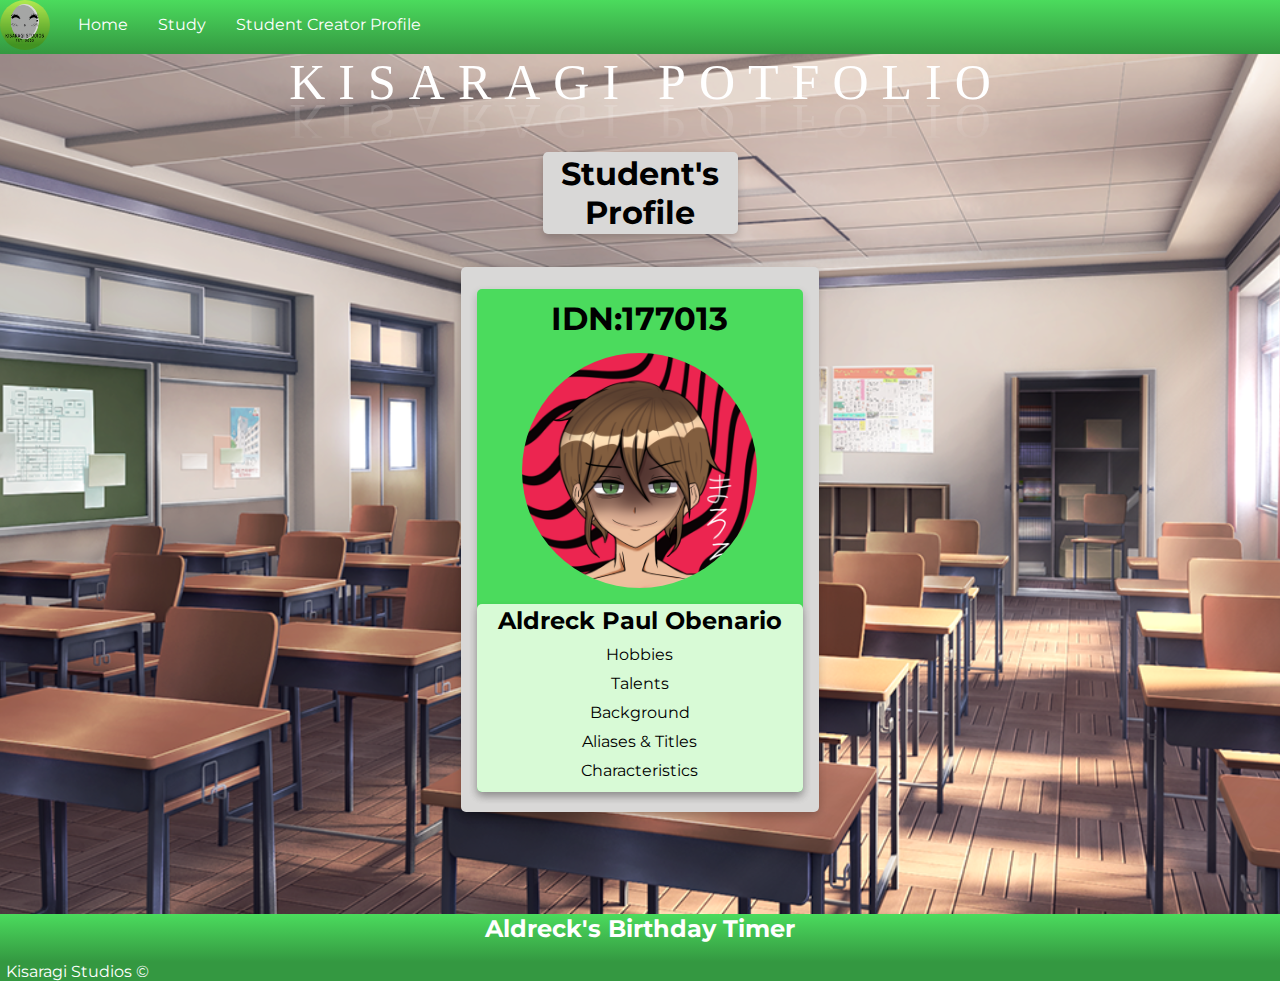
==== Student Creator Profile/Kisaragi.html @ 76e5b479 "Add files via upload" ====
<!DOCTYPE html>
<html lang="en" dir="ltr" >
<head>
	<title>Kisaragi Portfolios</title>
	<link rel="stylesheet" type="text/css" href="Kisaragi.css">
	<link rel="icon" href="logo.png">
	<link href="https://fonts.googleapis.com/css2?family=Montserrat:ital,wght@0,400;1,300&display=swap" rel="stylesheet">
	<meta name="viewport" content="width=device-width,initial-scale=1.0,minimum-scale=1.0,maximum-scale=1.0">
</head>
<body>

<nav>
	<div id="navbar">
		<div class="logo">
      <img src="logo.png">
    </div>
	  <a href="../Home.html">Home</a>
	  <a href="../Study/Study.html">Study</a>
		<a href="Kisaragi.html">Student Creator Profile</a>
	</div>
</nav>

<div class="head">
	<span style="--i:1">K</span>
	<span style="--i:2">I</span>
	<span style="--i:3">S</span>
	<span style="--i:4">A</span>
	<span style="--i:5">R</span>
	<span style="--i:6">A</span>
	<span style="--i:7">G</span>
	<span style="--i:8">I</span>
	<span style="--i:9"></span>
	<span style="--i:10"></span>
	<span style="--i:11">P</span>
	<span style="--i:12">O</span>
	<span style="--i:13">T</span>
	<span style="--i:14">F</span>
	<span style="--i:15">O</span>
	<span style="--i:16">L</span>
	<span style="--i:17">I</span>
	<span style="--i:18">O</span>
</div>
	<h1 class="alter">Student's Profile</h1>
<div class="card">
	<div class="card2">
		<h1 class="inside">IDN:177013</h1>
		<img class="sprite" src="Digital_Art_Obenario.png">
		<div class="container">
			<h2 class="inside"> Aldreck Paul Obenario </h2>
			<ul class="inside">
				<li  id="myBtn" class="inside2"><label for="show3">Hobbies</label></li>
				<div id="myModal" class="modal">

					<div class="modal-content">
						    <div class="modal-header">
						      <span class="close">&times;</span>
						    <h2>Hobbies</h2>
						    </div>
						    <div class="modal-body">
						    	<ul>
						    		<li>Gaming</li>
						    		<li>Playing the Piano</li>
						    		<li>Reading Manga and Light novels</li>
						    		<li>Watching Anime</li>
						    		<li>Drawing</li>
						    	</ul>
						    </div>
						    <div class="modal-footer">
						      <h3>Kisaragi Records</h3>
						   </div>
					</div>
				</div>
				<li id="myBtnTal" class="inside2"><label for="show4">Talents</label></li>
				<div id="myModalTal" class="modal">
					<div class="modal-content">
						    <div class="modal-header">
						    <span class="close">&times;</span>
						    	<h2>Talents</h2>
						    </div>
						    <div class="modal-body">
								<h3>"The talent of not giving up"</h3>
								<p>
									Just as it sounds this guy never gives up despite any conditions inflicted upon him.
								</p>
						    </div>
						    <div class="modal-footer">
						      <h3>Kisaragi Records</h3>
						   </div>
					</div>
					</div>

				<li id="myBtnBack" class="inside2"><label for="show1">Background</label></li>
						<div id="myModalBack" class="modal">
						  <div class="modal-content">
						    <div class="modal-header">
						      <span class="close">&times;</span>
							<h2>Background</h2>
						    </div>
						    <div class="modal-body">
							<p>
								Aldreck Paul Obenario (如月 麿, Kisaragi Maro) is a senior highschool student. The one and only highschool knight.
							</p>
						    </div>
						    <div class="modal-footer">
						      <h3>Kisaragi Records</h3>
						    </div>
						  </div>

						</div>
				<li id="myBtnAlias" class="inside2"><label for="show2">Aliases & Titles</label></li>
							<div id="myModalAlias" class="modal">
						  <div class="modal-content">
						    <div class="modal-header">
						      <span class="close">&times;</span>
							<h2>Aliases & Titles</h2>
						    </div>
						    <div class="modal-body">
						    	<ul>
									<li>如月 麿</li>
									<li>如月 律</li>
									<li>勇者</li>
									<li>Shiroe</li>
									<li>Minerva</li>
									<li>Monika</li>
									<li>Aliszt</li>
									<li>一希 倫太郎</li>
									<li>Big Daddy Onichan</li>
									<li>High School Knight</li>
								</ul>
						    </div>
						    <div class="modal-footer">
						      <h3>Kisaragi Records</h3>
						    </div>
						  </div>

						</div>
				<li id="myBtnChar"  class="inside2"><label for="show5">Characteristics</label></li>
						<div id="myModalChar" class="modal">
						  <div class="modal-content">
						    <div class="modal-header">
						      <span class="close">&times;</span>
						    	<h2>Characteristics</h2>
						    </div>
						    <div class="modal-body">
						    	<ul>
									<li>Gender:	Male</li>
									<li>Height:	169cm/5'7"</li>
									<li>Weight:	Unknown</li>
									<li>Birth Date:	May 28</li>
									<li>Blood Type:	O</li>
									<li>Likes:	Video games, Otaku related stuff, Music, Science, Art</li>
									<li>Dislikes:	Talented people, Clingy people, Prideful people, Despair</li>
									<li>Status:	Alive</li>
								</ul>
						    </div>
						    <div class="modal-footer">
						      <h3>Kisaragi Records</h3>
						    </div>
						  </div>
						</div>
			</ul>
		</div>
	</div>
</div>

<footer>
	<div class="birthdayTimer">
		<h2>Aldreck's Birthday Timer</h2>
			<br>
		<h2 id="birthday"></h2>
	</div>
</footer>

<div class="td">
	<p id="trademark">
		Kisaragi Studios ©
	</p>
</div>

<script src="https://ajax.googleapis.com/ajax/libs/jquery/3.1.0/jquery.min.js"></script>
<script src="Kisaragi.js">
</script>
</body>
</html>
---- Student Creator Profile/Kisaragi.css ----
*{
	padding: 0px;
	margin: 0px;
	box-sizing: border-box;
	font-family: 'Montserrat', sans-serif;
}

body{
	height: 100vh;
	background-size: all;
	background-image: url(Club_room.png);
	background-size: cover;
	background-position: center;
	animation: fadeInAnimation ease 3s;
  animation-iteration-count: 1;
  animation-fill-mode: forwards;
}

footer{
	background-image: linear-gradient(#4bdb5d,#349841);
	display:flex;
	justify-content: center;
}

.head {
  position: relative;
  -webkit-box-reflect: below -20px linear-gradient(transparent, rgba(0,0,0,.2));
  font-size: 50px;
  text-align: center;
  margin-top: 4%;
}
.head span {
  font-family: 'Alfa Slab One', cursive;
  position: relative;
  display: inline-block;
  color: #fff;
  text-transform: uppercase;
  animation: waviy 1s infinite;
  animation-delay: calc(.1s * var(--i));
}

label{
	cursor: pointer;
}

h1{
	text-align: center;
	margin-top: 6%;
	padding-top: 10px
}

h2{
	text-align: center;
	margin-top: auto;
}

.alter{
	text-align: center;
	transition: 0.3s;
	margin-left: auto;
	margin-right: auto;
	margin-top: 40px;
	margin-bottom: -70px;
	box-shadow: 0 4px 8px 0 rgba(0,0,0,0.2);
	padding: 2px 16px;
	transition: 0.3s;
	background-color: #d9d8d7;
	border-radius: 5px;
	width: 195px;
}

.card{
	box-shadow: 0 4px 8px 0 rgba(0,0,0,0.2);
	padding: 2px 16px;
	transition: 0.3s;
	background-color: #d9d8d7;
	border-radius: 5px;
	width: 28%;
	display: block;
	margin-left: auto;
	margin-right: auto;
	margin-top: 8%;
	margin-bottom: 8%;
	padding-bottom: 20px;
}

.card2{
	box-shadow: 0 4px 8px 0 rgba(0,0,0,0.2);
	transition: 0.3s;
	background-color: #4bdb5d;
	border-radius: 5px;
	width: 100%;
	display: block;
	margin-left: auto;
	margin-right: auto;
	margin-top: 20px;
}

.container{
  	box-shadow: 0 4px 8px 0 rgba(0,0,0,0.2);
	padding: 2px 16px;
	transition: 0.3s;
	background-color: #d8fad6;
	border-radius: 5px;
	width: 100%;
	display: block;
	margin-left: auto;
	margin-right: auto;
}


.sprite{
	border-radius: 100%;
	width: 235px;
	height: auto;
	transition: 0.3s;
	display: block;
	margin-left: auto;
	margin-right: auto;
	padding-top: 15px;
	padding-bottom: 16px;
}

ul{
	list-style-type: none;
	text-align: center;
}

ul li{
	text-align: center;
	margin-top: 10px;
	margin-bottom: 10px;
	color: #000;
	padding-top: 10px
	padding-bottom: 10px;
	border: 1px solid #fff transparent;
}

.modal {
  display: none;
  position: fixed;
  z-index: 1;
  padding-top: 250px;
  left: 0;
  top: 0;
  width: 100%;
  height: 100%;
  overflow: auto;
  background-color: rgb(0,0,0);
  background-color: rgba(0,0,0,0.4);
}

.modal-content {
  position: relative;
  background-color: #fefefe;
  margin: auto;
  padding: 0;
  border: 1px solid #888;
  width: 30%;
  box-shadow: 0 4px 8px 0 rgba(0,0,0,0.2),0 6px 20px 0 rgba(0,0,0,0.19);
  -webkit-animation-name: animatetop;
  -webkit-animation-duration: 0.4s;
  animation-name: animatetop;
  animation-duration: 0.4s
}


@-webkit-keyframes animatetop {
  from {top:-300px; opacity:0}
  to {top:0; opacity:1}
}

@keyframes animatetop {
  from {top:-300px; opacity:0}
  to {top:0; opacity:1}
}


.close {
  color: white;
  float: right;
  font-size: 28px;
  font-weight: bold;
}

.close:hover, .close:focus {
  color: #000;
  text-decoration: none;
  cursor: pointer;
}

.modal-header {
  padding: 2px 16px;
  background-color: #349841;
  color: white;
}

.modal-body {padding: 2px 16px;}

.modal-footer {
  padding: 2px 16px;
  background-color: #349841;
  color: white;
}

.birthdayTimer{
	text-align: center;
	display:block;
	color: White;
}

.td{
	background-color: #349841;
}

#trademark{
	position:sticky;
	margin-left: 0.5%;
	color: white;
}

.logo{
  height: auto;
  width: auto;
  float: left;
  margin-right: 1%;
}

.logo img{
  height: 50px;
  width: 50px;
  border-radius: 50%;
}

#navbar {
  background-image: linear-gradient(#4bdb5d,#349841);
  position: fixed;
  top: 0;
  width: 100%;
  transition: top 0.3s;
}

#navbar a {
  float: left;
  display: block;
  color: white;
  text-align: center;
  padding: 15px;
  text-decoration: none;
}

/* animations */
#navbar a:hover {
  background-color: #ddd;
  color: black;
}

@keyframes waviy {
  0%,40%,100% {
    transform: translateY(0)
  }
  20% {
    transform: translateY(-20px)
  }
}

@keyframes fadeInAnimation {
    0% {
        opacity: 0;
    }
    100% {
        opacity: 1;
     }
}
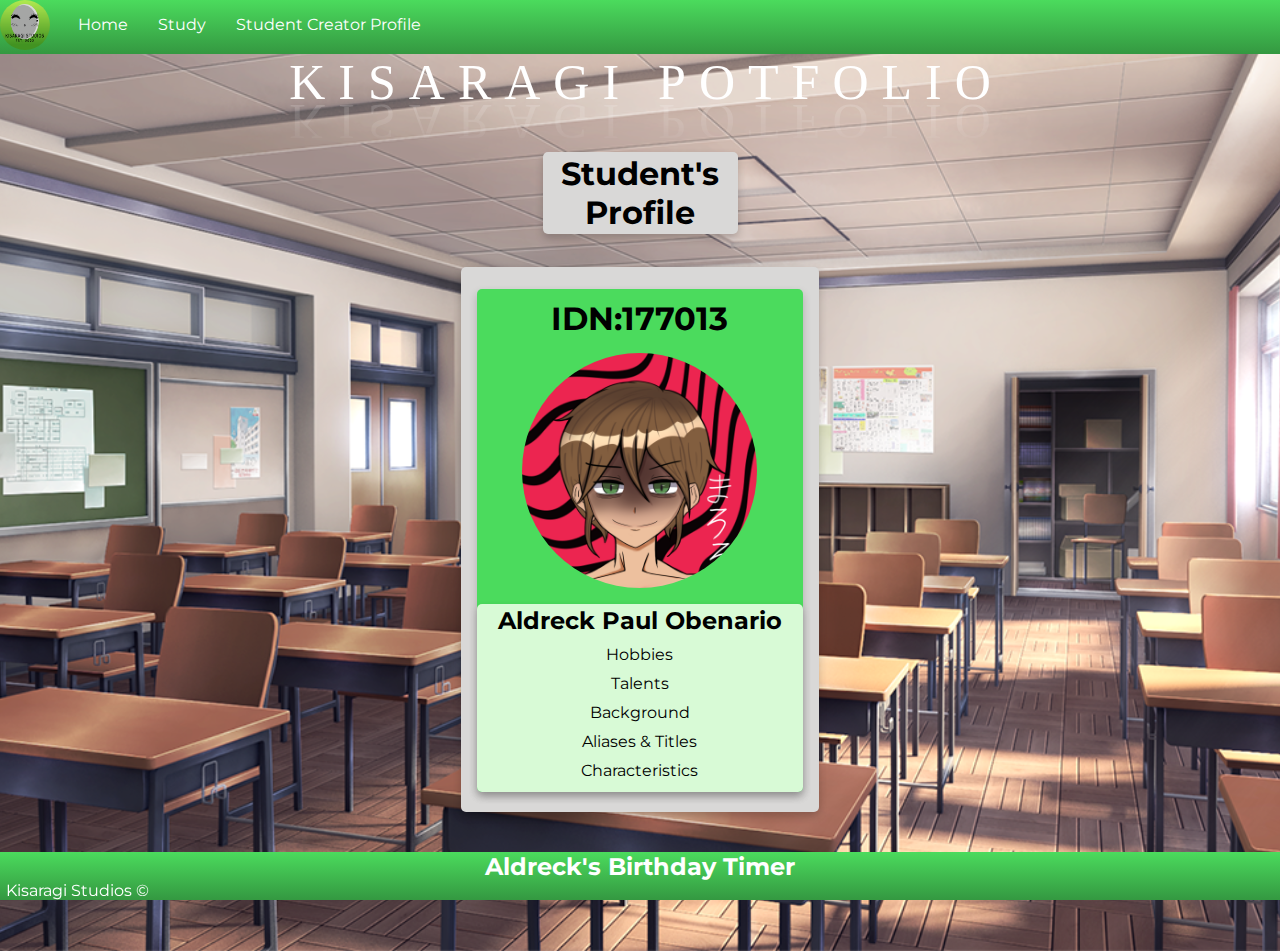
==== commit 9ef96cbb: "Add files via upload" ====
--- a/Student Creator Profile/Kisaragi.html
+++ b/Student Creator Profile/Kisaragi.html
@@ -3,7 +3,7 @@
 <head>
 	<title>Kisaragi Portfolios</title>
 	<link rel="stylesheet" type="text/css" href="Kisaragi.css">
-	<link rel="icon" href="logo.png">
+	<link rel="icon" href="images/logo.png">
 	<link href="https://fonts.googleapis.com/css2?family=Montserrat:ital,wght@0,400;1,300&display=swap" rel="stylesheet">
 	<meta name="viewport" content="width=device-width,initial-scale=1.0,minimum-scale=1.0,maximum-scale=1.0">
 </head>
@@ -12,9 +12,9 @@
 <nav>
 	<div id="navbar">
 		<div class="logo">
-      <img src="logo.png">
+      <img src="../images/logo.png">
     </div>
-	  <a href="../Home.html">Home</a>
+	  <a href="../index.html">Home</a>
 	  <a href="../Study/Study.html">Study</a>
 		<a href="Kisaragi.html">Student Creator Profile</a>
 	</div>
@@ -44,7 +44,7 @@
 <div class="card">
 	<div class="card2">
 		<h1 class="inside">IDN:177013</h1>
-		<img class="sprite" src="Digital_Art_Obenario.png">
+		<img class="sprite" src="../images/Digital_Art_Obenario.png">
 		<div class="container">
 			<h2 class="inside"> Aldreck Paul Obenario </h2>
 			<ul class="inside">
--- a/Student Creator Profile/Kisaragi.css
+++ b/Student Creator Profile/Kisaragi.css
@@ -8,7 +8,7 @@
 body{
 	height: 100vh;
 	background-size: all;
-	background-image: url(Club_room.png);
+	background-image: url(../images/Club_room.png);
 	background-size: cover;
 	background-position: center;
 	animation: fadeInAnimation ease 3s;
@@ -18,7 +18,9 @@
 
 footer{
 	background-image: linear-gradient(#4bdb5d,#349841);
-	display:flex;
+	position: fixed;
+	bottom: 0;
+	width: 100%;
 	justify-content: center;
 }
 
@@ -214,7 +216,8 @@
 }
 
 #trademark{
-	position:sticky;
+	position: fixed;
+	bottom: 0;
 	margin-left: 0.5%;
 	color: white;
 }
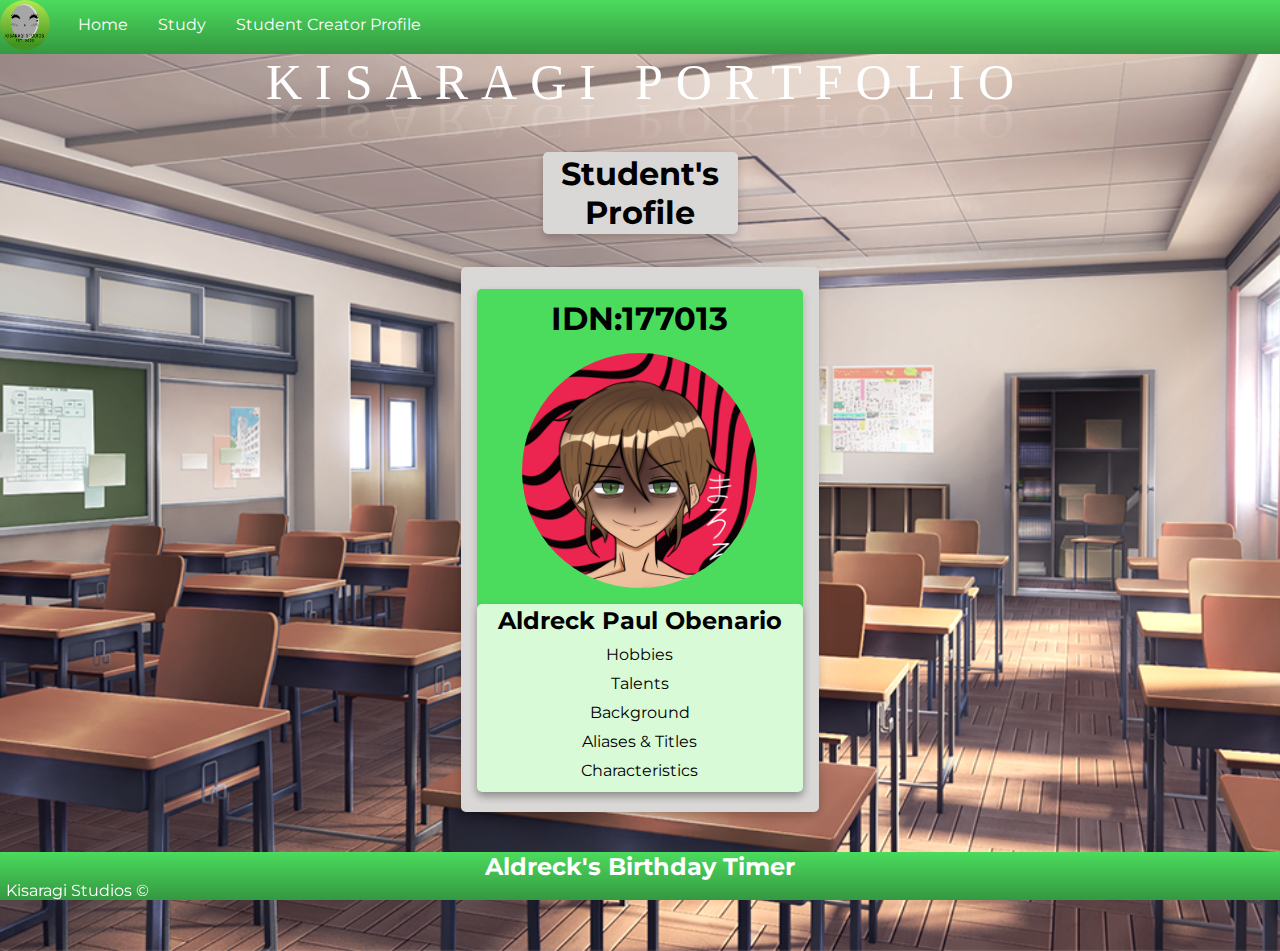
==== commit 1a35ef7a: "Update Kisaragi.html" ====
--- a/Student Creator Profile/Kisaragi.html
+++ b/Student Creator Profile/Kisaragi.html
@@ -33,12 +33,13 @@
 	<span style="--i:10"></span>
 	<span style="--i:11">P</span>
 	<span style="--i:12">O</span>
-	<span style="--i:13">T</span>
-	<span style="--i:14">F</span>
-	<span style="--i:15">O</span>
-	<span style="--i:16">L</span>
-	<span style="--i:17">I</span>
-	<span style="--i:18">O</span>
+	<span style="--i:13">R</span>
+	<span style="--i:14">T</span>
+	<span style="--i:15">F</span>
+	<span style="--i:16">O</span>
+	<span style="--i:17">L</span>
+	<span style="--i:18">I</span>
+	<span style="--i:19">O</span>
 </div>
 	<h1 class="alter">Student's Profile</h1>
 <div class="card">
